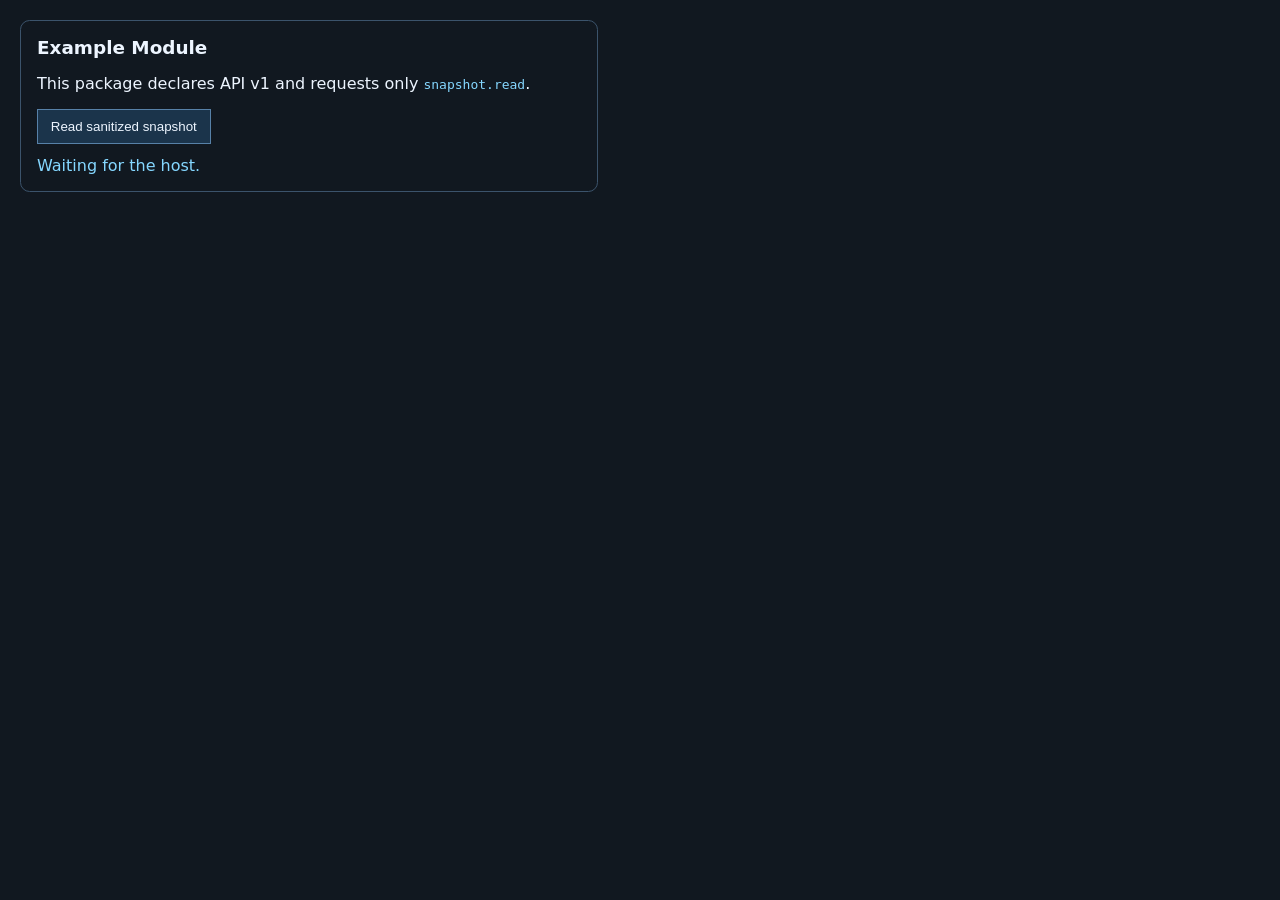
==== docs/module-sdk/example/index.html @ ffb9bd61 "Launch Meccha Mod Menu with Paint Studio and SDK" ====
<!doctype html>
<html lang="en">
<head>
  <meta charset="utf-8">
  <meta name="viewport" content="width=device-width, initial-scale=1">
  <meta http-equiv="Content-Security-Policy" content="default-src 'none'; style-src 'unsafe-inline'; script-src 'unsafe-inline'">
  <title>Example Module</title>
  <style>
    :root { color-scheme: dark; font-family: system-ui, sans-serif; }
    body { margin: 0; padding: 1.25rem; background: #111820; color: #edf5ff; }
    section { max-width: 34rem; padding: 1rem; border: 1px solid #3b536b; border-radius: .6rem; }
    h1 { margin-top: 0; font-size: 1.15rem; }
    code { color: #85d7ff; }
    button { border: 1px solid #5781a8; padding: .55rem .8rem; background: #1b344b; color: inherit; cursor: pointer; }
    output { display: block; margin-top: .8rem; color: #85d7ff; }
  </style>
</head>
<body>
  <section>
    <h1>Example Module</h1>
    <p>This package declares API v1 and requests only <code>snapshot.read</code>.</p>
    <button id="refresh" type="button">Read sanitized snapshot</button>
    <output id="status">Waiting for the host.</output>
  </section>
  <script>
    const status = document.getElementById("status");
    function requestSnapshot() {
      window.parent.postMessage({
        source: "meccha-module",
        apiVersion: 1,
        requestId: crypto.randomUUID(),
        command: "snapshot.get",
        payload: {}
      }, "https://meccha.localhost");
    }
    window.addEventListener("message", event => {
      if (event.origin !== "https://meccha.localhost" ||
          event.data?.source !== "meccha-host" ||
          event.data?.apiVersion !== 1) return;
      const snapshot = event.data?.data;
      if (snapshot?.runtime) {
        status.textContent = `Game ${snapshot.runtime.process}; detail ${snapshot.settings?.paint?.detailResolutionPercent ?? "?"}%`;
      }
    });
    document.getElementById("refresh").addEventListener("click", requestSnapshot);
    requestSnapshot();
  </script>
</body>
</html>
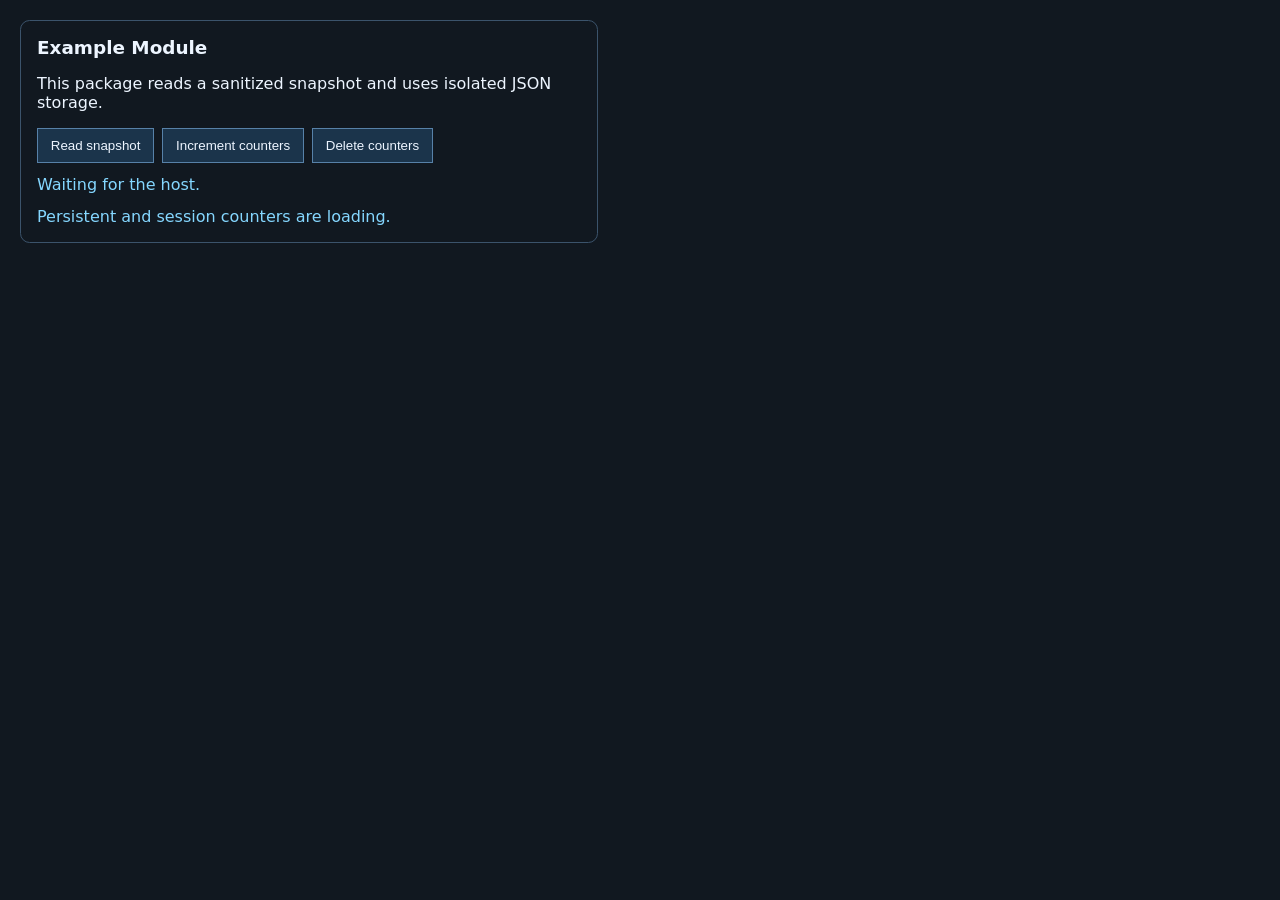
==== commit 6db16f5c: "Expose module storage and memory APIs" ====
--- a/docs/module-sdk/example/index.html
+++ b/docs/module-sdk/example/index.html
@@ -3,7 +3,6 @@
 <head>
   <meta charset="utf-8">
   <meta name="viewport" content="width=device-width, initial-scale=1">
-  <meta http-equiv="Content-Security-Policy" content="default-src 'none'; style-src 'unsafe-inline'; script-src 'unsafe-inline'">
   <title>Example Module</title>
   <style>
     :root { color-scheme: dark; font-family: system-ui, sans-serif; }
@@ -11,6 +10,7 @@
     section { max-width: 34rem; padding: 1rem; border: 1px solid #3b536b; border-radius: .6rem; }
     h1 { margin-top: 0; font-size: 1.15rem; }
     code { color: #85d7ff; }
+    .actions { display: flex; flex-wrap: wrap; gap: .5rem; }
     button { border: 1px solid #5781a8; padding: .55rem .8rem; background: #1b344b; color: inherit; cursor: pointer; }
     output { display: block; margin-top: .8rem; color: #85d7ff; }
   </style>
@@ -18,32 +18,143 @@
 <body>
   <section>
     <h1>Example Module</h1>
-    <p>This package declares API v1 and requests only <code>snapshot.read</code>.</p>
-    <button id="refresh" type="button">Read sanitized snapshot</button>
-    <output id="status">Waiting for the host.</output>
+    <p>This package reads a sanitized snapshot and uses isolated JSON storage.</p>
+    <div class="actions">
+      <button id="refresh" type="button">Read snapshot</button>
+      <button id="increment" type="button">Increment counters</button>
+      <button id="reset" type="button">Delete counters</button>
+    </div>
+    <output id="snapshot-status">Waiting for the host.</output>
+    <output id="data-status">Persistent and session counters are loading.</output>
   </section>
   <script>
-    const status = document.getElementById("status");
-    function requestSnapshot() {
-      window.parent.postMessage({
-        source: "meccha-module",
-        apiVersion: 1,
-        requestId: crypto.randomUUID(),
-        command: "snapshot.get",
-        payload: {}
-      }, "https://meccha.localhost");
+    const hostOrigin = "https://meccha.localhost";
+    const pending = new Map();
+    const snapshotStatus = document.getElementById("snapshot-status");
+    const dataStatus = document.getElementById("data-status");
+
+    function sdkRequest(command, payload = {}) {
+      return new Promise((resolve, reject) => {
+        const requestId = crypto.randomUUID();
+        const timeout = setTimeout(() => {
+          pending.delete(requestId);
+          reject(new Error(`SDK request timed out: ${command}`));
+        }, 10_000);
+        pending.set(requestId, { resolve, reject, timeout });
+        window.parent.postMessage({
+          source: "meccha-module",
+          apiVersion: 1,
+          requestId,
+          command,
+          payload
+        }, hostOrigin);
+      });
     }
+
+    const sdk = Object.freeze({
+      storage: Object.freeze({
+        get: key => sdkRequest("storage.get", { key }),
+        set: (key, value) => sdkRequest("storage.set", { key, value }),
+        delete: key => sdkRequest("storage.delete", { key }),
+        list: () => sdkRequest("storage.list")
+      }),
+      memory: Object.freeze({
+        get: key => sdkRequest("memory.get", { key }),
+        set: (key, value) => sdkRequest("memory.set", { key, value }),
+        delete: key => sdkRequest("memory.delete", { key }),
+        list: () => sdkRequest("memory.list")
+      })
+    });
+
     window.addEventListener("message", event => {
-      if (event.origin !== "https://meccha.localhost" ||
+      if (event.source !== window.parent ||
+          event.origin !== hostOrigin ||
           event.data?.source !== "meccha-host" ||
           event.data?.apiVersion !== 1) return;
-      const snapshot = event.data?.data;
-      if (snapshot?.runtime) {
-        status.textContent = `Game ${snapshot.runtime.process}; detail ${snapshot.settings?.paint?.detailResolutionPercent ?? "?"}%`;
+
+      const message = event.data;
+      if (message.type === "response") {
+        const request = pending.get(message.requestId);
+        if (!request) return;
+        clearTimeout(request.timeout);
+        pending.delete(message.requestId);
+        if (message.ok) {
+          request.resolve(message.data);
+        } else {
+          const error = new Error(message.error?.message || "SDK request failed");
+          error.code = message.error?.code || "sdk_error";
+          request.reject(error);
+        }
+        return;
+      }
+      if (message.type === "event" && message.name === "snapshotChanged") {
+        showSnapshot(message.data);
       }
     });
-    document.getElementById("refresh").addEventListener("click", requestSnapshot);
-    requestSnapshot();
+
+    function showSnapshot(snapshot) {
+      if (!snapshot?.runtime) return;
+      snapshotStatus.textContent =
+        `Game ${snapshot.runtime.process}; detail ${snapshot.settings?.paint?.detailResolutionPercent ?? "?"}%`;
+    }
+
+    async function refreshSnapshot() {
+      try {
+        showSnapshot(await sdkRequest("snapshot.get"));
+      } catch (error) {
+        snapshotStatus.textContent = error.message;
+      }
+    }
+
+    function counterValue(result) {
+      return result.found && Number.isSafeInteger(result.value) ? result.value : 0;
+    }
+
+    async function updateCounters(increment) {
+      try {
+        const [persistent, session] = await Promise.all([
+          sdk.storage.get("example.counter"),
+          sdk.memory.get("example.counter")
+        ]);
+        let persistentValue = counterValue(persistent);
+        let sessionValue = counterValue(session);
+        if (increment) {
+          persistentValue += 1;
+          sessionValue += 1;
+          await Promise.all([
+            sdk.storage.set("example.counter", persistentValue),
+            sdk.memory.set("example.counter", sessionValue)
+          ]);
+        }
+        const [storedKeys, memoryKeys] = await Promise.all([
+          sdk.storage.list(),
+          sdk.memory.list()
+        ]);
+        dataStatus.textContent =
+          `Persistent ${persistentValue} (${storedKeys.keys.length} key); ` +
+          `session ${sessionValue} (${memoryKeys.keys.length} key).`;
+      } catch (error) {
+        dataStatus.textContent = `${error.code || "sdk_error"}: ${error.message}`;
+      }
+    }
+
+    async function deleteCounters() {
+      try {
+        await Promise.all([
+          sdk.storage.delete("example.counter"),
+          sdk.memory.delete("example.counter")
+        ]);
+        await updateCounters(false);
+      } catch (error) {
+        dataStatus.textContent = `${error.code || "sdk_error"}: ${error.message}`;
+      }
+    }
+
+    document.getElementById("refresh").addEventListener("click", refreshSnapshot);
+    document.getElementById("increment").addEventListener("click", () => updateCounters(true));
+    document.getElementById("reset").addEventListener("click", deleteCounters);
+    refreshSnapshot();
+    updateCounters(false);
   </script>
 </body>
 </html>
